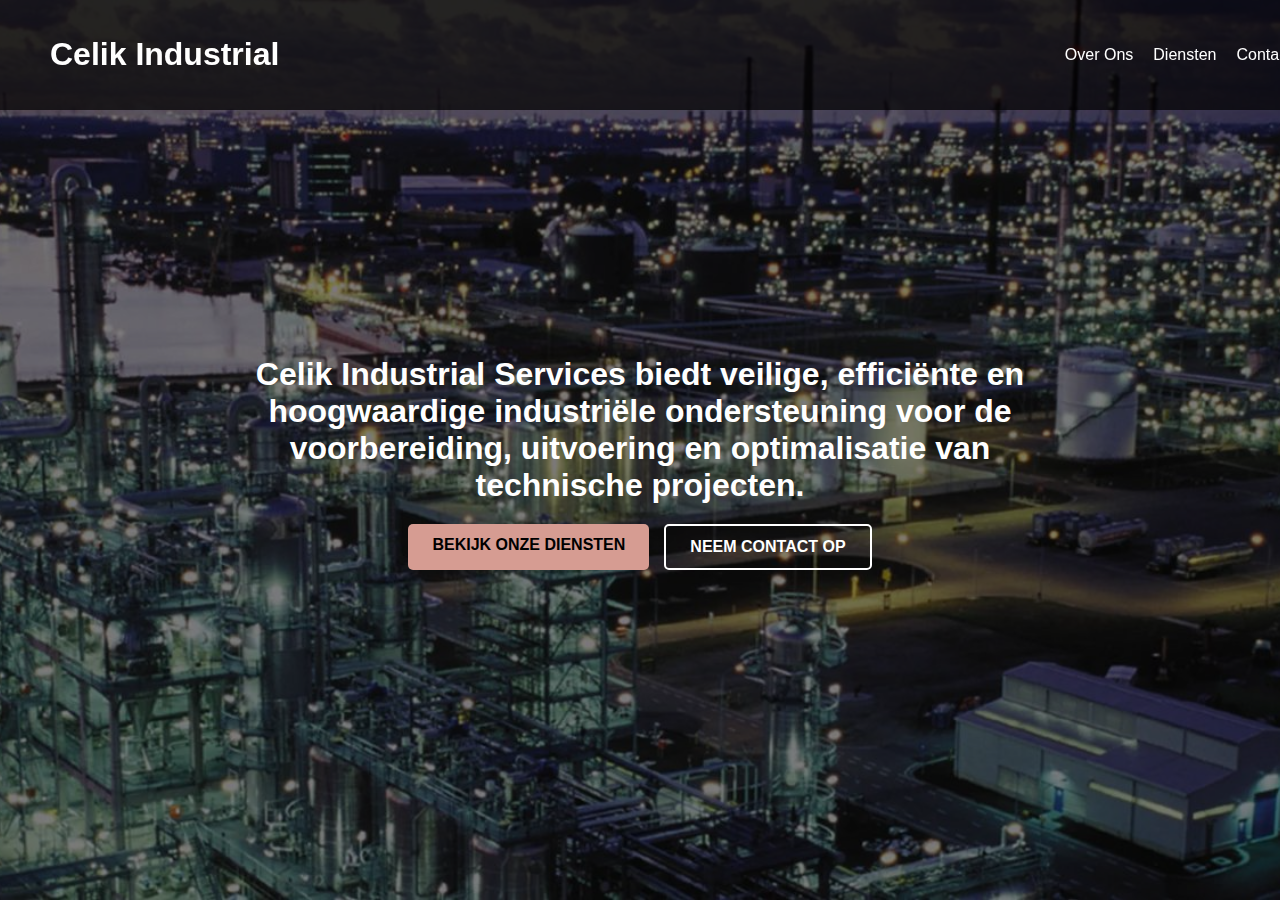
==== index.html @ 32d875dd "aanpassing" ====
<!DOCTYPE html>
<html lang="nl">
<head>
    <meta charset="UTF-8">
    <meta name="viewport" content="width=device-width, initial-scale=1.0">
    <title>Celikindustrialservices.com</title>
    <link rel="stylesheet" href="opmaak2.css">
</head>
<body>
    <header>
        <h1>Celik Industrial</h1>
        <nav>
            <ul>
                <li><a href="Over Ons.html">Over Ons</a></li>
                <li><a href="Diensten.html">Diensten</a></li>
                <li><a href="Contact.html">Contact</a></li>
            </ul>
        </nav>
    </header>

    <!-- Eerste sectie -->
    <section class="section-1">
        <div class="content">
            <h2>Celik Industrial Services biedt veilige, efficiënte en hoogwaardige industriële 
                ondersteuning voor de voorbereiding, uitvoering en optimalisatie van technische projecten.</h2>
            <div class="button-container">
                <a href="Diensten.html" class="btn btn-primary">BEKIJK ONZE DIENSTEN</a>
                <a href="Contact.html" class="btn btn-secondary">NEEM CONTACT OP</a>
            </div>
        </div>
    </section>
</body>
</html>
---- opmaak2.css ----
/* Algemene stijlen */
body {
    margin: 0;
    font-family: Arial, sans-serif;
    background: url('foto/foto1.jpeg') no-repeat center center fixed;
    background-size: cover;
    color: white; /* Zorgt ervoor dat de tekst goed zichtbaar is */
    height: 100vh;
    display: flex;
    justify-content: center;
    align-items: center;
    flex-direction: column;
}

/* Header */
header {
    position: fixed;
    top: 0;
    left: 0;
    width: 97%;
    background: rgba(0, 0, 0, 0.7);
    padding: 15px 50px;
    display: flex;
    justify-content: space-between;
    align-items: center;
    color: white;
    z-index: 1000;
}

nav ul {
    list-style: none;
    display: flex;
    padding: 0;
    margin: 0;
}

nav ul li {
    margin-left: 20px;
}

nav ul li a {
    color: white;
    text-decoration: none;
    width: 90%;
}

/* Sectie 1: Projectmanagement */
.section-1 {
    width: 196vh;
    height: 100vh;
    display: flex;
    flex-direction: column;
    justify-content: center;
    align-items: center;
    text-align: center;
    position: relative;
    padding: 20px;
}

/* Overlay (maakt achtergrond donkerder) */
.section-1::before {
    content: "";
    position: absolute;
    top: 0;
    left: 0;
    width: 100%;
    height: 100%;
    background: rgba(0, 0, 0, 0.5); /* Donkerdere overlay voor betere leesbaarheid */
    z-index: 1;
}

.section-1 .content {
    position: relative;
    z-index: 2;
    max-width: 800px;
    text-align: center;
    color: white; /* Zorgt ervoor dat de tekst goed zichtbaar is */
}

.section-1 h2 {
    font-size: 2rem;
    font-weight: bold;
    margin-bottom: 20px;
}

/* Knoppen */
.button-container {
    display: flex;
    gap: 15px;
    justify-content: center;
}

/* Algemene knopstijl */
.btn {
    display: inline-block;
    padding: 12px 24px;
    font-size: 1rem;
    font-weight: bold;
    text-decoration: none;
    border-radius: 5px;
    text-align: center;
    cursor: pointer;
    transition: 0.3s ease-in-out;
}

/* Stijl voor "Bekijk Onze Diensten" */
.btn-primary {
    background-color: #d69c92;
    color: black;
    border: none;
}

.btn-primary:hover {
    background-color: #c4857a;
}

/* Stijl voor "Neem Contact Op" */
.btn-secondary {
    background-color: transparent;
    color: white;
    border: 2px solid white;
}

.btn-secondary:hover {
    background-color: white;
    color: black;
}
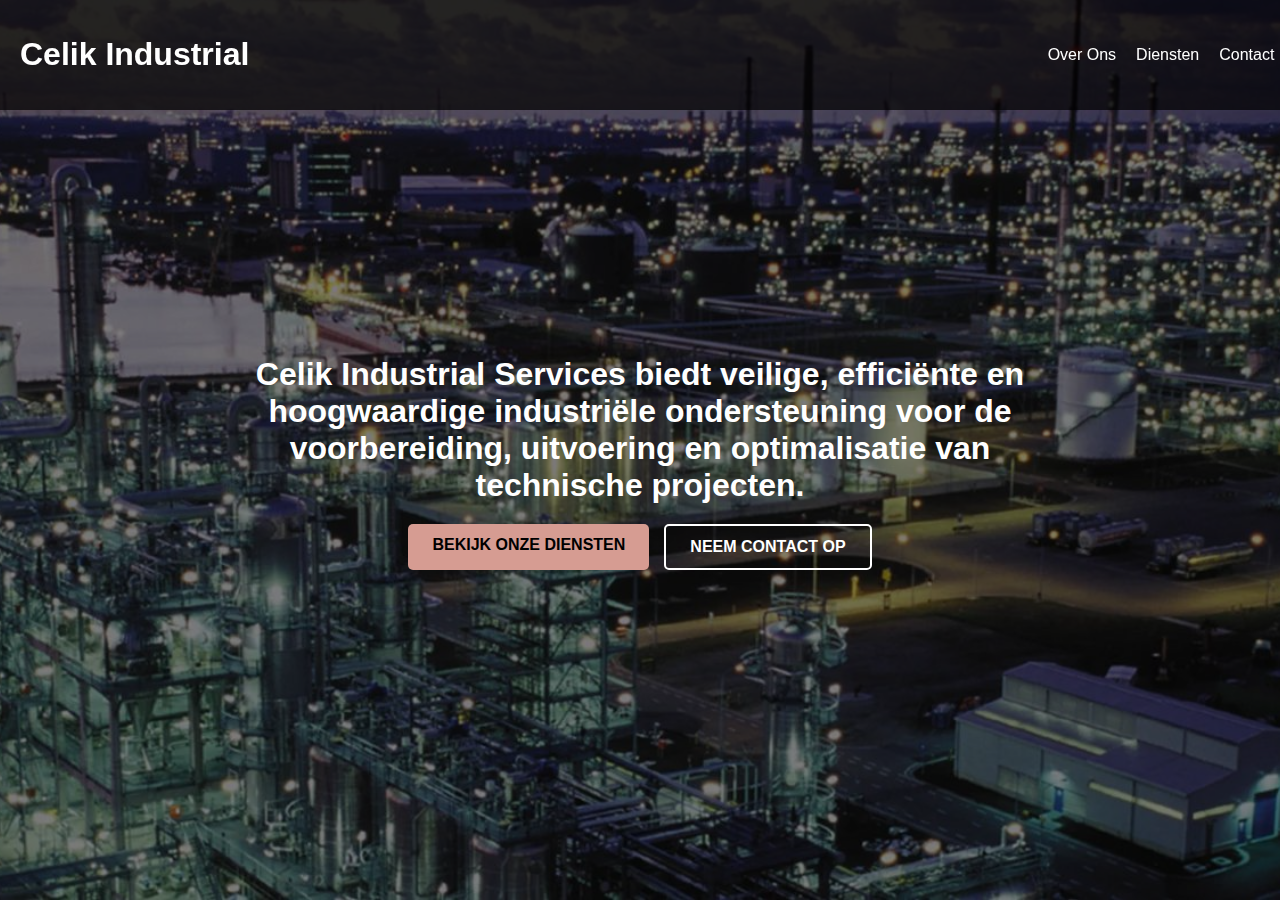
==== commit 0124367d: "." ====
--- a/index.html
+++ b/index.html
@@ -9,6 +9,14 @@
 <body>
     <header>
         <h1>Celik Industrial</h1>
+        
+        <!-- Hamburger menu-knop -->
+        <div class="menu-toggle">
+            <div></div>
+            <div></div>
+            <div></div>
+        </div>
+
         <nav>
             <ul>
                 <li><a href="Over Ons.html">Over Ons</a></li>
@@ -29,5 +37,21 @@
             </div>
         </div>
     </section>
+
+    <!-- JavaScript voor het menu -->
+    <script>
+        document.addEventListener("DOMContentLoaded", function () {
+            const menuToggle = document.querySelector(".menu-toggle");
+            const navMenu = document.querySelector("nav ul");
+
+            menuToggle.addEventListener("click", function () {
+                navMenu.classList.toggle("active");
+            });
+
+            navMenu.addEventListener("click", function () {
+                navMenu.classList.remove("active");
+            });
+        });
+    </script>
 </body>
 </html>
--- a/opmaak2.css
+++ b/opmaak2.css
@@ -4,12 +4,13 @@
     font-family: Arial, sans-serif;
     background: url('foto/foto1.jpeg') no-repeat center center fixed;
     background-size: cover;
-    color: white; /* Zorgt ervoor dat de tekst goed zichtbaar is */
+    color: white;
     height: 100vh;
     display: flex;
     justify-content: center;
     align-items: center;
     flex-direction: column;
+    text-align: center;
 }
 
 /* Header */
@@ -17,9 +18,9 @@
     position: fixed;
     top: 0;
     left: 0;
-    width: 97%;
+    width: 98%;
     background: rgba(0, 0, 0, 0.7);
-    padding: 15px 50px;
+    padding: 15px 20px;
     display: flex;
     justify-content: space-between;
     align-items: center;
@@ -27,6 +28,10 @@
     z-index: 1000;
 }
 
+nav {
+    position: relative;
+}
+
 nav ul {
     list-style: none;
     display: flex;
@@ -46,7 +51,7 @@
 
 /* Sectie 1: Projectmanagement */
 .section-1 {
-    width: 196vh;
+    width: 100%;
     height: 100vh;
     display: flex;
     flex-direction: column;
@@ -65,7 +70,7 @@
     left: 0;
     width: 100%;
     height: 100%;
-    background: rgba(0, 0, 0, 0.5); /* Donkerdere overlay voor betere leesbaarheid */
+    background: rgba(0, 0, 0, 0.5);
     z-index: 1;
 }
 
@@ -74,7 +79,7 @@
     z-index: 2;
     max-width: 800px;
     text-align: center;
-    color: white; /* Zorgt ervoor dat de tekst goed zichtbaar is */
+    color: white;
 }
 
 .section-1 h2 {
@@ -125,3 +130,74 @@
     background-color: white;
     color: black;
 }
+
+/* Responsieve stijlen */
+@media (max-width: 768px) {
+    header {
+        flex-direction: column;
+        text-align: center;
+    }
+    
+    nav ul {
+        flex-direction: column;
+        padding-top: 10px;
+    }
+    
+    nav ul li {
+        margin: 10px 0;
+    }
+    
+    .section-1 {
+        width: 100%;
+        padding: 10px;
+    }
+    
+    .section-1 .content {
+        width: 90%;
+    }
+    
+    .button-container {
+        flex-direction: column;
+        gap: 10px;
+    }
+}
+/* Hamburger menu voor mobiel */
+.menu-toggle {
+    display: none;
+    flex-direction: column;
+    cursor: pointer;
+}
+
+.menu-toggle div {
+    width: 25px;
+    height: 3px;
+    background: white;
+    margin: 5px;
+    transition: 0.3s;
+}
+
+@media (max-width: 768px) {
+    .menu-toggle {
+        display: flex;
+    }
+
+    nav ul {
+        display: none;
+        flex-direction: column;
+        position: absolute;
+        top: 60px;
+        left: 0;
+        width: 100%;
+        background: rgba(0, 0, 0, 0.9);
+        text-align: center;
+        padding: 10px 0;
+    }
+
+    nav ul.active {
+        display: flex;
+    }
+
+    nav ul li {
+        margin: 10px 0;
+    }
+}
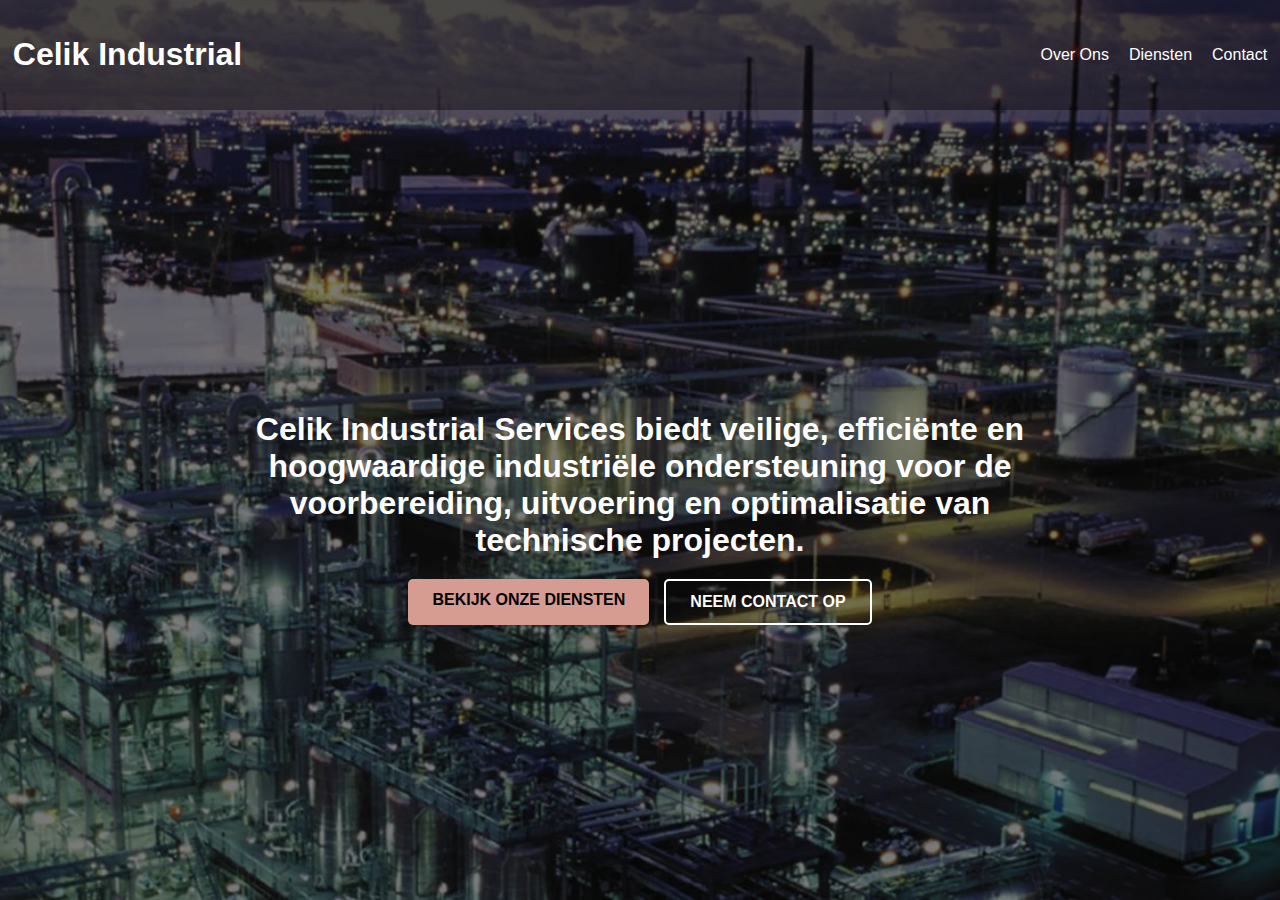
==== commit 898371ac: "." ====
--- a/index.html
+++ b/index.html
@@ -9,14 +9,6 @@
 <body>
     <header>
         <h1>Celik Industrial</h1>
-        
-        <!-- Hamburger menu-knop -->
-        <div class="menu-toggle">
-            <div></div>
-            <div></div>
-            <div></div>
-        </div>
-
         <nav>
             <ul>
                 <li><a href="Over Ons.html">Over Ons</a></li>
@@ -37,21 +29,6 @@
             </div>
         </div>
     </section>
-
-    <!-- JavaScript voor het menu -->
-    <script>
-        document.addEventListener("DOMContentLoaded", function () {
-            const menuToggle = document.querySelector(".menu-toggle");
-            const navMenu = document.querySelector("nav ul");
-
-            menuToggle.addEventListener("click", function () {
-                navMenu.classList.toggle("active");
-            });
-
-            navMenu.addEventListener("click", function () {
-                navMenu.classList.remove("active");
-            });
-        });
-    </script>
+    
 </body>
 </html>
--- a/opmaak2.css
+++ b/opmaak2.css
@@ -24,6 +24,7 @@
     display: flex;
     justify-content: space-between;
     align-items: center;
+    position: relative; /* Verwijdert fixed positioning */
     color: white;
     z-index: 1000;
 }
@@ -177,27 +178,20 @@
 }
 
 @media (max-width: 768px) {
-    .menu-toggle {
-        display: flex;
+    header {
+        padding: 10px;
+    }
+
+    header h1 {
+        font-size: 1.2rem;
     }
 
     nav ul {
-        display: none;
-        flex-direction: column;
-        position: absolute;
-        top: 60px;
-        left: 0;
-        width: 100%;
-        background: rgba(0, 0, 0, 0.9);
-        text-align: center;
-        padding: 10px 0;
+        gap: 5px; /* Maak ruimte tussen de links kleiner */
     }
 
-    nav ul.active {
-        display: flex;
+    nav ul li a {
+        font-size: 0.9rem;
+        padding: 6px 10px; /* Maak de knoppen kleiner */
     }
-
-    nav ul li {
-        margin: 10px 0;
-    }
-}
+}